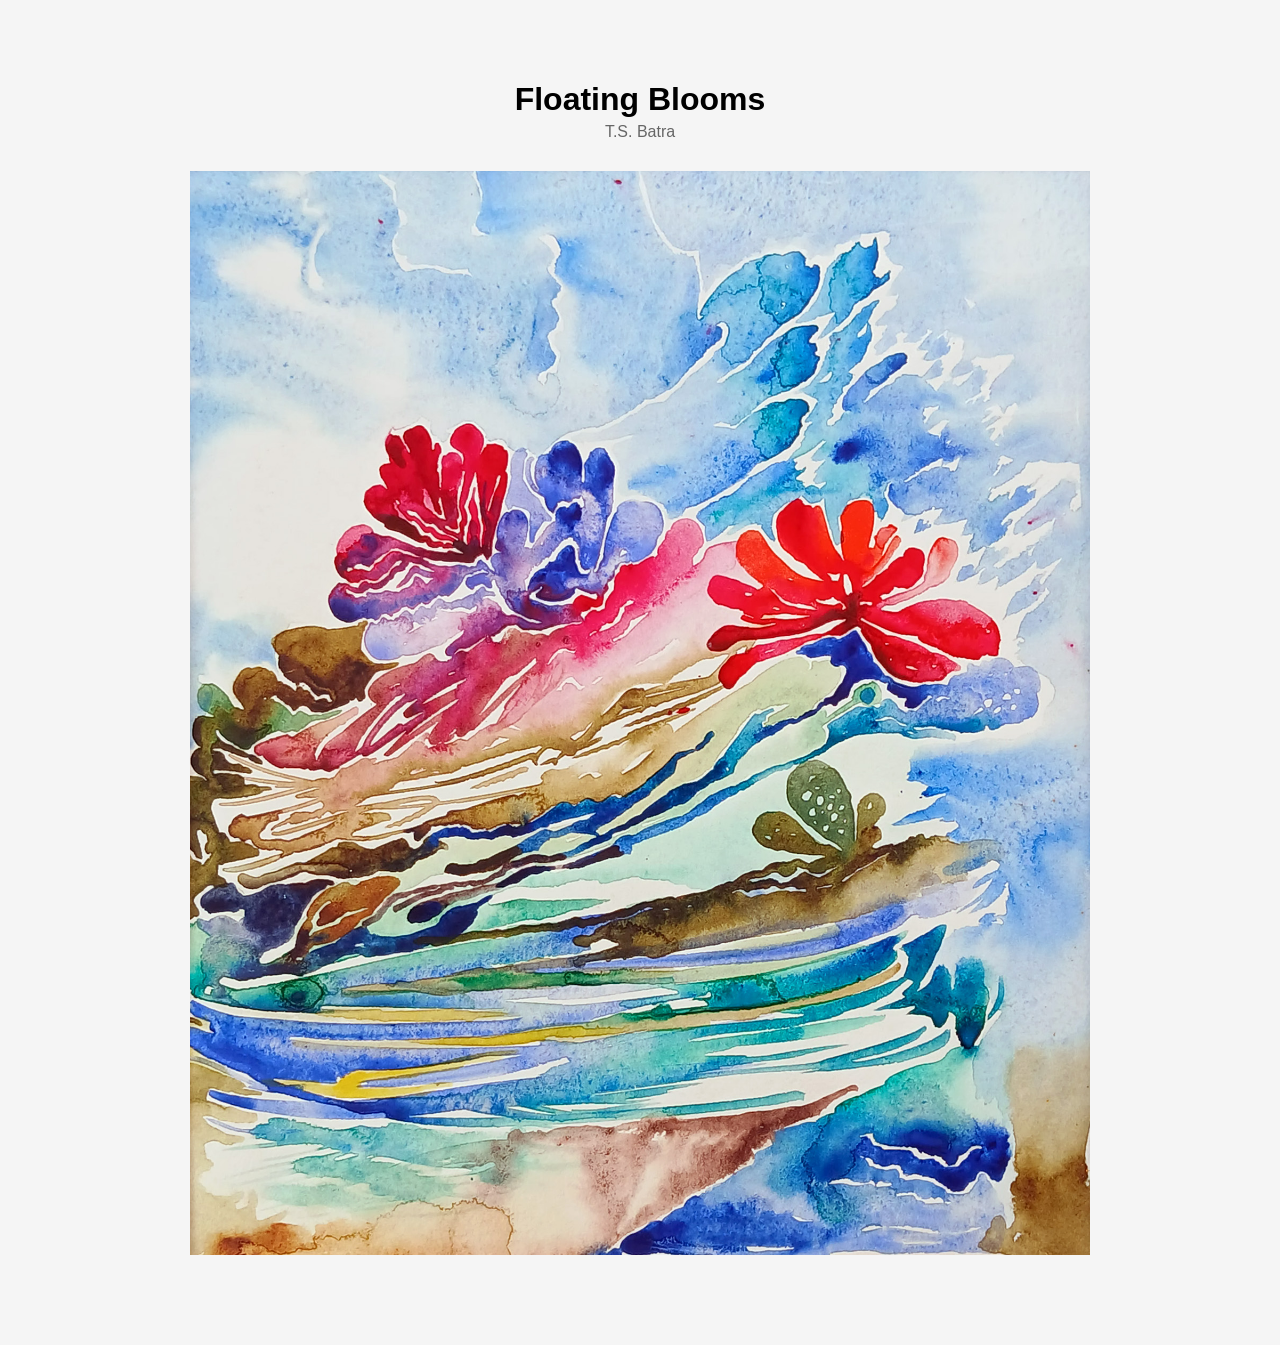
==== floating-blooms.html @ c80cc594 "Add files via upload" ====
<!DOCTYPE html>
<html lang="en">
<head>
    <meta charset="UTF-8">
    <meta name="viewport" content="width=device-width, initial-scale=1.0">

    <title>Floating Blooms — T.S. Batra</title>

    <meta name="description"
          content="Floating Blooms — watercolor artwork by T.S. Batra.">

    <!-- Open Graph / WhatsApp preview -->
    <meta property="og:type" content="website">
    <meta property="og:title" content="Floating Blooms — T.S. Batra">
    <meta property="og:description"
          content="Watercolor artwork by T.S. Batra.">
    <meta property="og:image"
          content="https://tsbatra.github.io/TSB-Art/floating-blooms.jpg">
    <meta property="og:url"
          content="https://tsbatra.github.io/TSB-Art/">

    <style>
        body {
            margin: 0;
            background: #f5f5f5;
            font-family: Arial, sans-serif;
            text-align: center;
        }

        .container {
            max-width: 900px;
            margin: 40px auto;
            padding: 20px;
        }

        h1 {
            margin-bottom: 5px;
        }

        p {
            margin-top: 5px;
            color: #666;
        }

        img {
            max-width: 100%;
            height: auto;
            display: block;
            margin: 30px auto;
        }
    </style>
</head>

<body>

<div class="container">

    <h1>Floating Blooms</h1>
    <p>T.S. Batra</p>

    <img src="floating-blooms.jpg"
         alt="Floating Blooms — watercolor artwork by T.S. Batra">

</div>

</body>
</html>
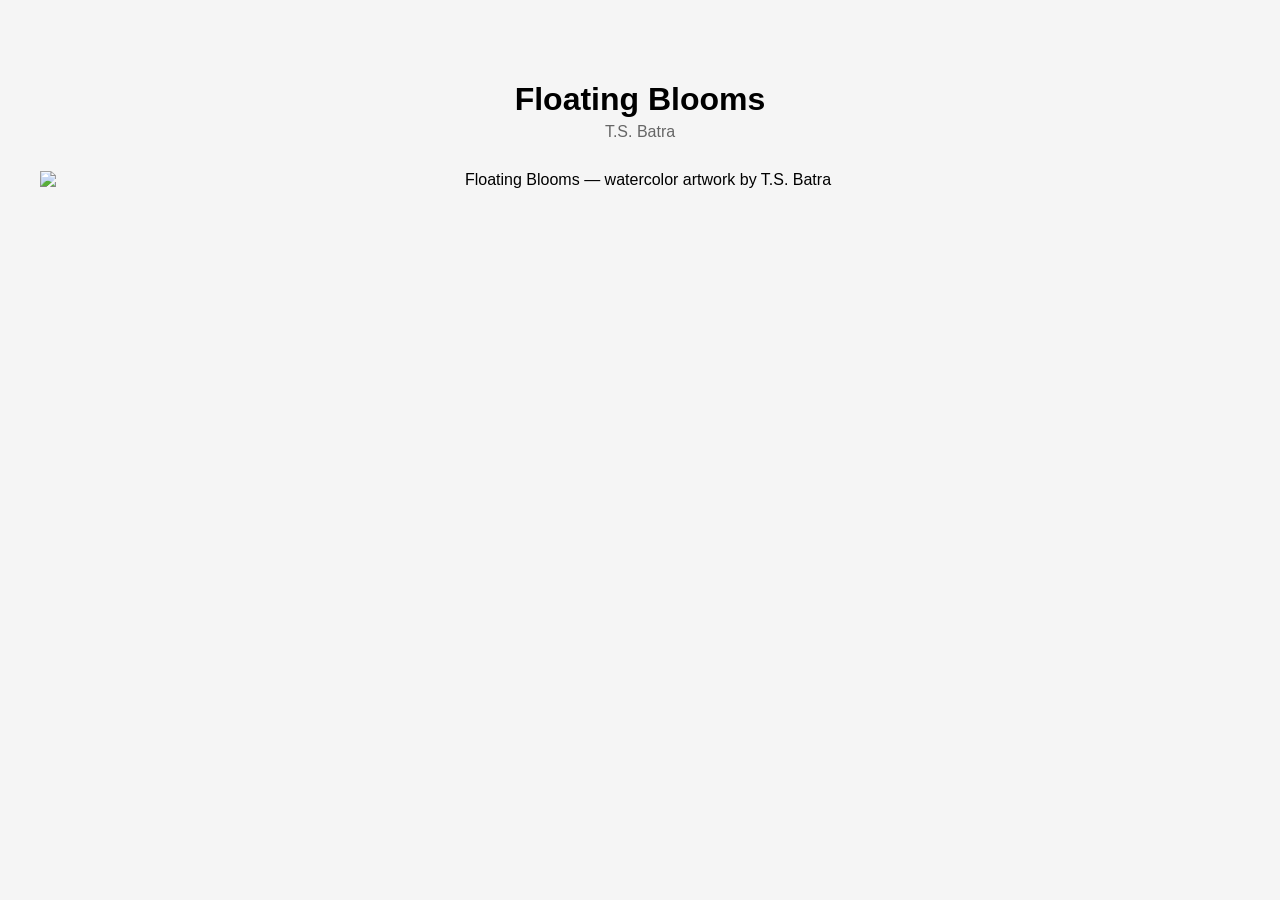
==== commit cbab9a5e: "Add files via upload" ====
--- a/floating-blooms.html
+++ b/floating-blooms.html
@@ -1,67 +1,63 @@
-<!DOCTYPE html>
-<html lang="en">
-<head>
-    <meta charset="UTF-8">
-    <meta name="viewport" content="width=device-width, initial-scale=1.0">
-
-    <title>Floating Blooms — T.S. Batra</title>
-
-    <meta name="description"
-          content="Floating Blooms — watercolor artwork by T.S. Batra.">
-
-    <!-- Open Graph / WhatsApp preview -->
-    <meta property="og:type" content="website">
-    <meta property="og:title" content="Floating Blooms — T.S. Batra">
-    <meta property="og:description"
-          content="Watercolor artwork by T.S. Batra.">
-    <meta property="og:image"
-          content="https://tsbatra.github.io/TSB-Art/floating-blooms.jpg">
-    <meta property="og:url"
-          content="https://tsbatra.github.io/TSB-Art/">
-
-    <style>
-        body {
-            margin: 0;
-            background: #f5f5f5;
-            font-family: Arial, sans-serif;
-            text-align: center;
-        }
-
-        .container {
-            max-width: 900px;
-            margin: 40px auto;
-            padding: 20px;
-        }
-
-        h1 {
-            margin-bottom: 5px;
-        }
-
-        p {
-            margin-top: 5px;
-            color: #666;
-        }
-
-        img {
-            max-width: 100%;
-            height: auto;
-            display: block;
-            margin: 30px auto;
-        }
-    </style>
-</head>
-
-<body>
-
-<div class="container">
-
-    <h1>Floating Blooms</h1>
-    <p>T.S. Batra</p>
-
-    <img src="floating-blooms.jpg"
-         alt="Floating Blooms — watercolor artwork by T.S. Batra">
-
-</div>
-
-</body>
-</html>+<!DOCTYPE html>
+<html lang="en">
+<head>
+    <meta charset="UTF-8">
+    <meta name="viewport" content="width=device-width, initial-scale=1.0">
+
+    <title>Floating Blooms — T.S. Batra</title>
+    <meta name="description" content="Floating Blooms — watercolor artwork by T.S. Batra.">
+
+    <!-- Open Graph / WhatsApp preview -->
+    <meta property="og:type" content="website">
+    <meta property="og:title" content="Floating Blooms — T.S. Batra">
+    <meta property="og:description" content="Watercolor artwork by T.S. Batra.">
+    <meta property="og:image" content="https://ik.imagekit.io/Kamonline/TSB-ART/FloatingBlooms?updatedAt=1787597201280">
+    <meta property="og:image:alt" content="Floating Blooms — watercolor artwork by T.S. Batra">
+    <meta property="og:url" content="https://tsbatra.github.io/TSB-Art/floating-blooms.html">
+
+    <style>
+        body {
+            margin: 0;
+            background: #f5f5f5;
+            font-family: Arial, sans-serif;
+            text-align: center;
+        }
+
+        .container {
+            max-width: 1200px;
+            margin: 40px auto;
+            padding: 20px;
+        }
+
+        h1 {
+            margin-bottom: 5px;
+        }
+
+        p {
+            margin-top: 5px;
+            color: #666;
+        }
+
+        img {
+            max-width: 100%;
+            height: auto;
+            display: block;
+            margin: 30px auto;
+        }
+    </style>
+</head>
+
+<body>
+
+<div class="container">
+
+    <h1>Floating Blooms</h1>
+    <p>T.S. Batra</p>
+
+    <img src="https://ik.imagekit.io/Kamonline/TSB-ART/FloatingBlooms?updatedAt=1787597201280"
+         alt="Floating Blooms — watercolor artwork by T.S. Batra">
+
+</div>
+
+</body>
+</html>
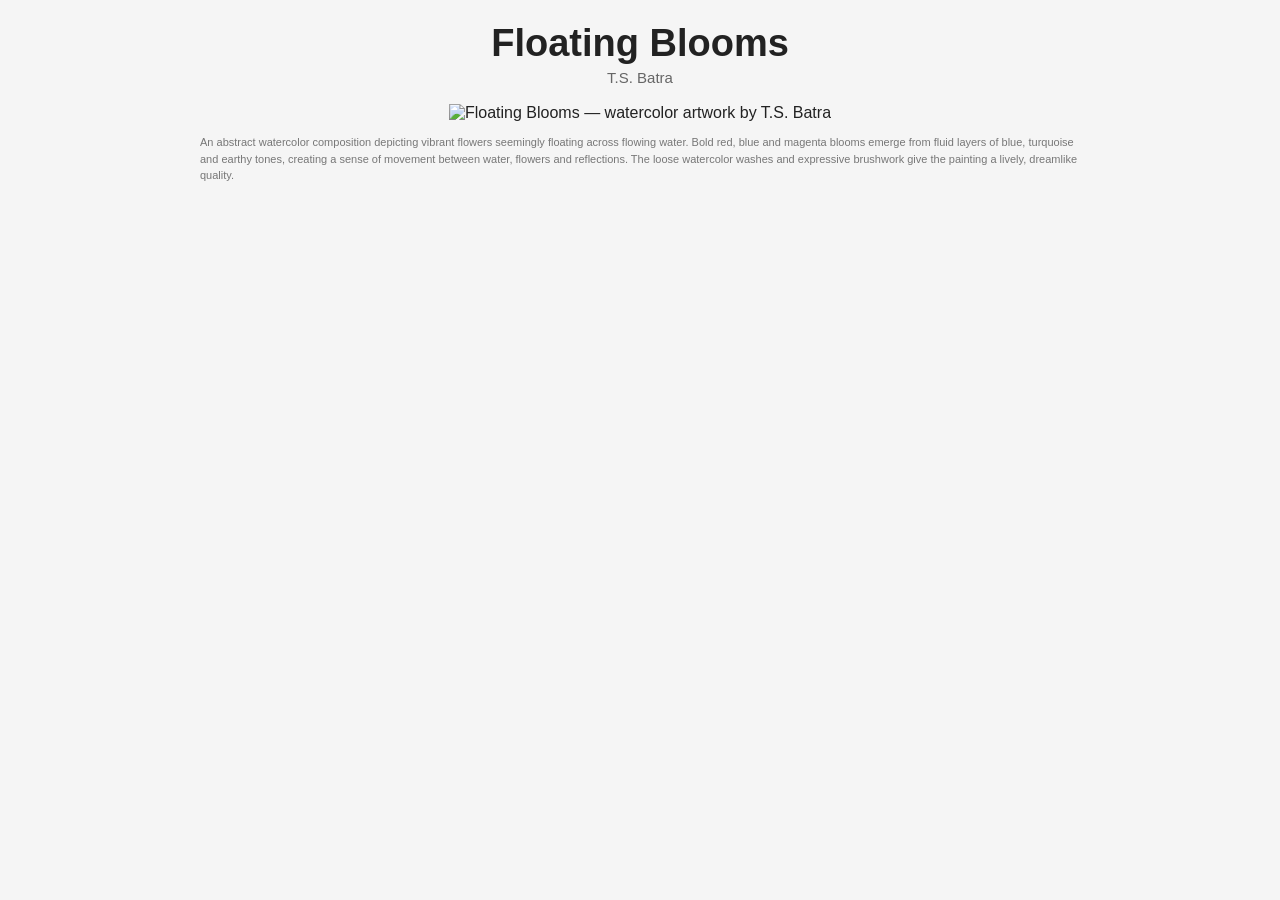
==== commit b986fbac: "Add files via upload" ====
--- a/floating-blooms.html
+++ b/floating-blooms.html
@@ -1,63 +1,211 @@
-<!DOCTYPE html>
-<html lang="en">
-<head>
-    <meta charset="UTF-8">
-    <meta name="viewport" content="width=device-width, initial-scale=1.0">
-
-    <title>Floating Blooms — T.S. Batra</title>
-    <meta name="description" content="Floating Blooms — watercolor artwork by T.S. Batra.">
-
-    <!-- Open Graph / WhatsApp preview -->
-    <meta property="og:type" content="website">
-    <meta property="og:title" content="Floating Blooms — T.S. Batra">
-    <meta property="og:description" content="Watercolor artwork by T.S. Batra.">
-    <meta property="og:image" content="https://ik.imagekit.io/Kamonline/TSB-ART/FloatingBlooms?updatedAt=1787597201280">
-    <meta property="og:image:alt" content="Floating Blooms — watercolor artwork by T.S. Batra">
-    <meta property="og:url" content="https://tsbatra.github.io/TSB-Art/floating-blooms.html">
-
-    <style>
-        body {
-            margin: 0;
-            background: #f5f5f5;
-            font-family: Arial, sans-serif;
-            text-align: center;
-        }
-
-        .container {
-            max-width: 1200px;
-            margin: 40px auto;
-            padding: 20px;
-        }
-
-        h1 {
-            margin-bottom: 5px;
-        }
-
-        p {
-            margin-top: 5px;
-            color: #666;
-        }
-
-        img {
-            max-width: 100%;
-            height: auto;
-            display: block;
-            margin: 30px auto;
-        }
-    </style>
-</head>
-
-<body>
-
-<div class="container">
-
-    <h1>Floating Blooms</h1>
-    <p>T.S. Batra</p>
-
-    <img src="https://ik.imagekit.io/Kamonline/TSB-ART/FloatingBlooms?updatedAt=1787597201280"
-         alt="Floating Blooms — watercolor artwork by T.S. Batra">
-
-</div>
-
-</body>
-</html>
+<!DOCTYPE html>
+<html lang="en">
+<head>
+    <meta charset="UTF-8">
+    <meta name="viewport" content="width=device-width, initial-scale=1.0">
+
+    <title>Floating Blooms — T.S. Batra</title>
+    <meta name="description" content="Watercolor artwork by T.S. Batra.">
+
+    <meta property="og:type" content="website">
+    <meta property="og:title" content="Floating Blooms — T.S. Batra">
+    <meta property="og:description" content="Watercolor artwork by T.S. Batra.">
+    <meta property="og:url" content="https://tsbatra.github.io/TSB-Art/floating-blooms.html">
+
+    <meta property="og:image" content="https://ik.imagekit.io/Kamonline/tr:w-1200,h-630,c-at_max,f-jpg,q-80/TSB-ART/FloatingBlooms">
+    <meta property="og:image:secure_url" content="https://ik.imagekit.io/Kamonline/tr:w-1200,h-630,c-at_max,f-jpg,q-80/TSB-ART/FloatingBlooms">
+    <meta property="og:image:type" content="image/jpeg">
+    <meta property="og:image:alt" content="Floating Blooms — watercolor artwork by T.S. Batra">
+
+    <style>
+        * {
+            box-sizing: border-box;
+        }
+
+        body {
+            margin: 0;
+            background: #f5f5f5;
+            font-family: Arial, sans-serif;
+            text-align: center;
+            color: #222;
+        }
+
+        .container {
+            max-width: 1400px;
+            margin: 0 auto;
+            padding: 22px 20px 28px;
+        }
+
+        h1 {
+            margin: 0 0 4px;
+            font-size: clamp(24px, 3vw, 38px);
+            font-weight: 600;
+        }
+
+        .artist {
+            margin: 0 0 18px;
+            color: #666;
+            font-size: 15px;
+        }
+
+        .painting-wrap {
+            width: 100%;
+            display: flex;
+            justify-content: center;
+            align-items: center;
+        }
+
+        .painting {
+            display: block;
+            width: auto;
+            height: auto;
+
+            /* Automatically fits BOTH horizontal and vertical paintings */
+            max-width: min(96vw, 1320px);
+            max-height: calc(100vh - 150px);
+
+            object-fit: contain;
+            cursor: zoom-in;
+            margin: 0 auto;
+        }
+
+        .footnote {
+            max-width: 900px;
+            margin: 12px auto 0;
+            padding: 0 10px;
+            font-size: 11px;
+            line-height: 1.5;
+            color: #777;
+            text-align: left;
+        }
+
+        /* Full-screen lightbox */
+        .lightbox {
+            position: fixed;
+            inset: 0;
+            z-index: 9999;
+            display: none;
+            align-items: center;
+            justify-content: center;
+            padding: 18px;
+            background: rgba(0, 0, 0, 0.94);
+            cursor: zoom-out;
+        }
+
+        .lightbox.open {
+            display: flex;
+        }
+
+        .lightbox img {
+            display: block;
+            width: auto;
+            height: auto;
+            max-width: 96vw;
+            max-height: 96vh;
+            object-fit: contain;
+        }
+
+        .close-button {
+            position: absolute;
+            top: 12px;
+            right: 16px;
+            border: 0;
+            background: transparent;
+            color: white;
+            font-size: 34px;
+            line-height: 1;
+            cursor: pointer;
+            padding: 8px 10px;
+        }
+
+        @media (max-width: 700px) {
+            .container {
+                padding: 16px 10px 22px;
+            }
+
+            h1 {
+                font-size: 24px;
+            }
+
+            .artist {
+                margin-bottom: 12px;
+                font-size: 14px;
+            }
+
+            .painting {
+                max-width: 96vw;
+                max-height: calc(100vh - 125px);
+            }
+
+            .footnote {
+                font-size: 10.5px;
+                padding: 0 6px;
+            }
+        }
+    </style>
+</head>
+
+<body>
+
+<div class="container">
+    <h1>Floating Blooms</h1>
+    <p class="artist">T.S. Batra</p>
+
+    <div class="painting-wrap">
+        <img
+            id="painting"
+            class="painting"
+            src="https://ik.imagekit.io/Kamonline/TSB-ART/FloatingBlooms"
+            alt="Floating Blooms — watercolor artwork by T.S. Batra"
+            title="Click to enlarge">
+    </div>
+        <p class="footnote">An abstract watercolor composition depicting vibrant flowers seemingly floating across flowing water. Bold red, blue and magenta blooms emerge from fluid layers of blue, turquoise and earthy tones, creating a sense of movement between water, flowers and reflections. The loose watercolor washes and expressive brushwork give the painting a lively, dreamlike quality.</p>
+
+</div>
+
+<div id="lightbox" class="lightbox" aria-hidden="true">
+    <button id="closeLightbox" class="close-button" type="button" aria-label="Close enlarged image">&times;</button>
+    <img
+        src="https://ik.imagekit.io/Kamonline/TSB-ART/FloatingBlooms"
+        alt="Floating Blooms — enlarged view">
+</div>
+
+<script>
+    const painting = document.getElementById("painting");
+    const lightbox = document.getElementById("lightbox");
+    const closeButton = document.getElementById("closeLightbox");
+
+    function openLightbox() {
+        lightbox.classList.add("open");
+        lightbox.setAttribute("aria-hidden", "false");
+        document.body.style.overflow = "hidden";
+    }
+
+    function closeLightbox() {
+        lightbox.classList.remove("open");
+        lightbox.setAttribute("aria-hidden", "true");
+        document.body.style.overflow = "";
+    }
+
+    painting.addEventListener("click", openLightbox);
+
+    lightbox.addEventListener("click", function(event) {
+        if (event.target === lightbox || event.target.tagName === "IMG") {
+            closeLightbox();
+        }
+    });
+
+    closeButton.addEventListener("click", function(event) {
+        event.stopPropagation();
+        closeLightbox();
+    });
+
+    document.addEventListener("keydown", function(event) {
+        if (event.key === "Escape" && lightbox.classList.contains("open")) {
+            closeLightbox();
+        }
+    });
+</script>
+
+</body>
+</html>
